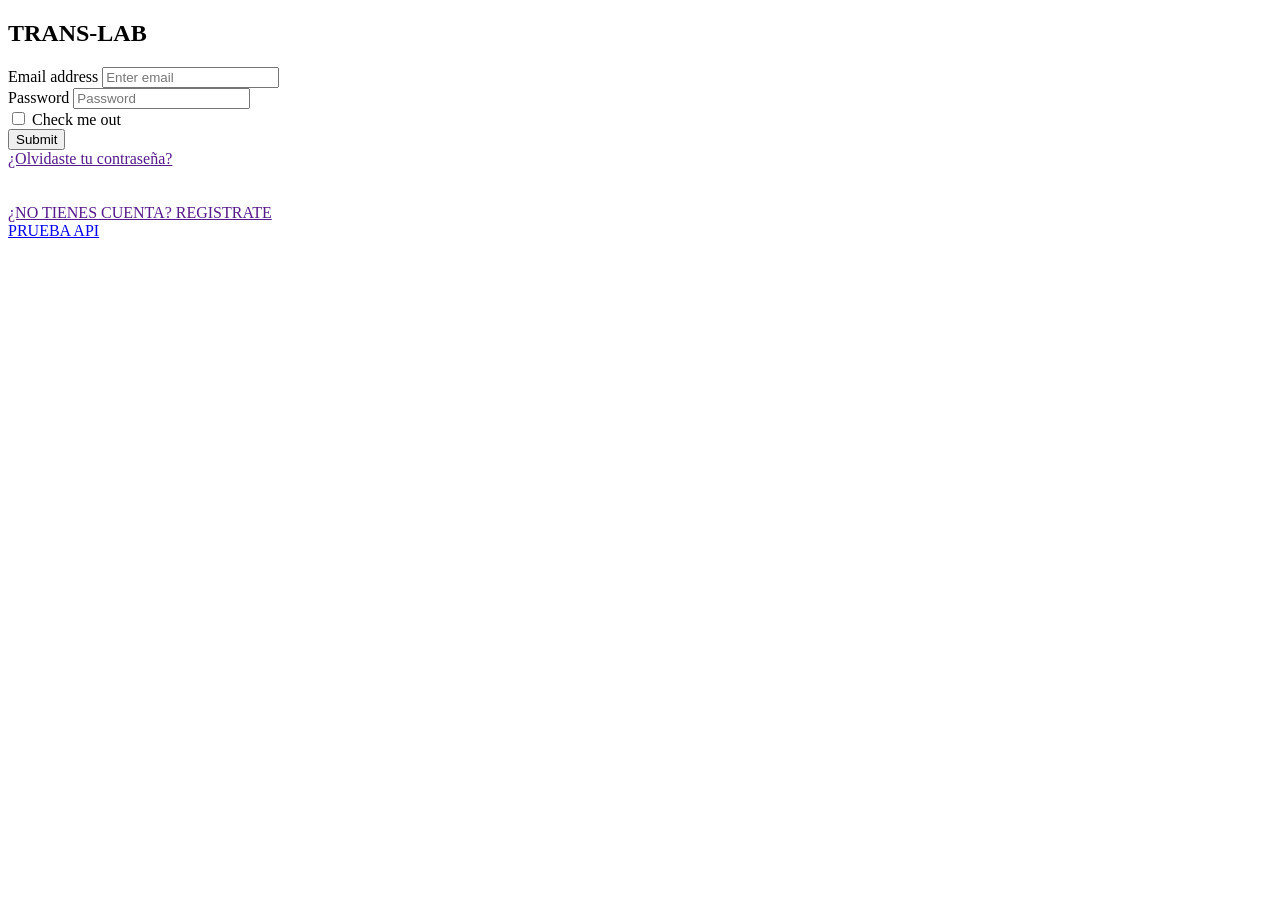
==== index.html @ 5b0718b8 "estructura html" ====
<!-- Wowowoyipiyouuu tu código acá -->
<!DOCTYPE html>
<html lang="en">

<head>
    <meta charset="UTF-8">
    <meta name="viewport" content="width=device-width, initial-scale=1.0">
    <meta http-equiv="X-UA-Compatible" content="ie=edge">
    <link rel="stylesheet" href="css/bootstrap.css">
    <link rel="stylesheet" href="css/style.css">
    <title>Aplicación BIP!</title>
</head>

<body>
    <section id="index">
        <div class="container-fluid">
            <div class="title">
                <h1>TRANS-LAB</h1>
            </div>
            <form>
                <div class="form-group">
                    <label for="exampleInputEmail1">Email address</label>
                    <input type="email" class="form-control" id="exampleInputEmail1" aria-describedby="emailHelp" placeholder="Enter email">
                </div>
                <div class="form-group">
                    <label for="exampleInputPassword1">Password</label>
                    <input type="password" class="form-control" id="exampleInputPassword1" placeholder="Password">
                </div>
                <div class="form-group form-check">
                    <input type="checkbox" class="form-check-input" id="exampleCheck1">
                    <label class="form-check-label" for="exampleCheck1">Check me out</label>
                </div>
                <button type="submit" class="btn btn-primary">Submit</button>
            </form>
            <div id="forgotPass">
                <a href="">¿Olvidaste tu contraseña?</a> </br>
                </br>
                </br>
                <a href="">¿NO TIENES CUENTA? REGISTRATE</a>
            </div>
            <a href="saldo.html">PRUEBA API</a>

        </div>
    </section>

    <script src="https://code.jquery.com/jquery-3.3.1.min.js" integrity="sha256-FgpCb/KJQlLNfOu91ta32o/NMZxltwRo8QtmkMRdAu8=" crossorigin="anonymous"></script>
    <script src="js/bootstrap.js"></script>
    <script src="js/main.js"></script>
</body>

</html>
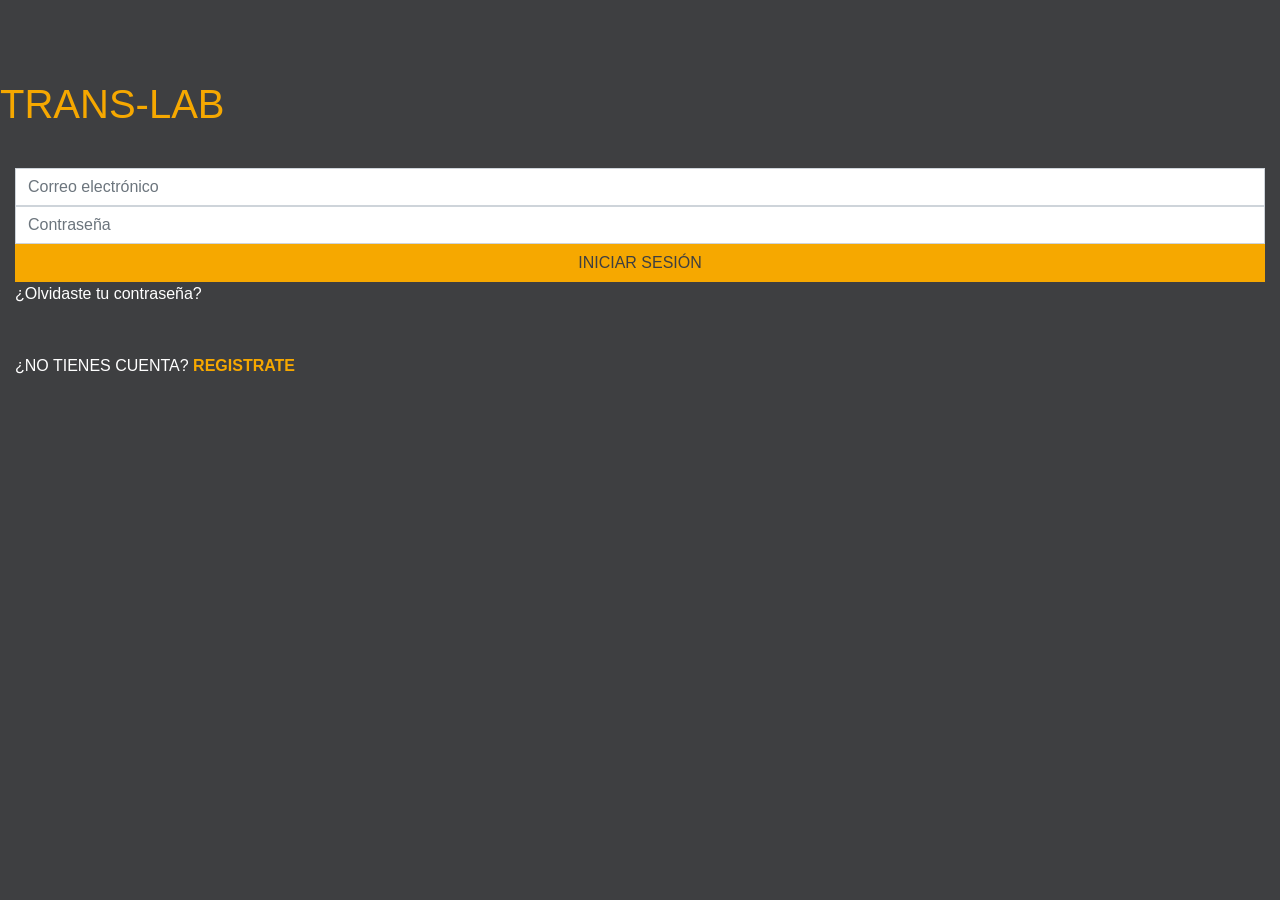
==== commit db00ddcb: "detalles" ====
--- a/index.html
+++ b/index.html
@@ -11,41 +11,39 @@
     <title>Aplicación BIP!</title>
 </head>
 
-<body>
-    <section id="index">
+<body id="body">
+    <section>
         <div class="container-fluid">
-            <div class="title">
-                <h1>TRANS-LAB</h1>
-            </div>
+            <header id="header" class="row">
+                <div class="title">
+                    <img src="docs/imagen.png" id='logo' alt="">
+                    <h1>TRANS-LAB</h1>
+                </div>
+            </header>
             <form>
                 <div class="form-group">
-                    <label for="exampleInputEmail1">Email address</label>
-                    <input type="email" class="form-control" id="exampleInputEmail1" aria-describedby="emailHelp" placeholder="Enter email">
+                    <!-- <label for="exampleInputEmail1">Email address</label> -->
+                    <input type="email" class="form-control" id="exampleInputEmail1" aria-describedby="emailHelp" placeholder="Correo electrónico">
                 </div>
                 <div class="form-group">
-                    <label for="exampleInputPassword1">Password</label>
-                    <input type="password" class="form-control" id="exampleInputPassword1" placeholder="Password">
+                    <!-- <label for="exampleInputPassword1">Password</label> -->
+                    <input type="password" class="form-control" id="exampleInputPassword1" placeholder="Contraseña" max="8" required>
                 </div>
-                <div class="form-group form-check">
-                    <input type="checkbox" class="form-check-input" id="exampleCheck1">
-                    <label class="form-check-label" for="exampleCheck1">Check me out</label>
-                </div>
-                <button type="submit" class="btn btn-primary">Submit</button>
+                <button type="submit" class="btn btn-primary">INICIAR SESIÓN</button>
             </form>
-            <div id="forgotPass">
-                <a href="">¿Olvidaste tu contraseña?</a> </br>
+            <div id="">
+                <a href="" id="forgotPass">¿Olvidaste tu contraseña?</a> </br>
                 </br>
                 </br>
-                <a href="">¿NO TIENES CUENTA? REGISTRATE</a>
+                <a href="" id="login">¿NO TIENES CUENTA? <span>REGISTRATE</span></a>
             </div>
-            <a href="saldo.html">PRUEBA API</a>
+        </div>
 
-        </div>
+
+        <script src="https://code.jquery.com/jquery-3.3.1.min.js" integrity="sha256-FgpCb/KJQlLNfOu91ta32o/NMZxltwRo8QtmkMRdAu8=" crossorigin="anonymous"></script>
+        <script src="js/bootstrap.js"></script>
+        <script src="js/main.js"></script>
     </section>
-
-    <script src="https://code.jquery.com/jquery-3.3.1.min.js" integrity="sha256-FgpCb/KJQlLNfOu91ta32o/NMZxltwRo8QtmkMRdAu8=" crossorigin="anonymous"></script>
-    <script src="js/bootstrap.js"></script>
-    <script src="js/main.js"></script>
 </body>
 
 </html>
--- a/css/style.css
+++ b/css/style.css
@@ -0,0 +1,53 @@
+#body {
+    background-color: rgb(62, 63, 65);
+}
+
+#saldo {
+    background-color: gray;
+}
+
+h1 {
+    color: rgb(246, 168, 0);
+    text-align: center;
+    margin-bottom: 40px;
+}
+
+.form-group {
+    margin: 0;
+}
+
+.form-control,
+.btn {
+    border-radius: 0;
+}
+
+.btn {
+    background-color: rgb(246, 168, 0);
+    border-color: rgb(246, 168, 0);
+    width: 100%;
+    color: rgb(62, 63, 65);
+}
+
+#forgotPass,
+#login {
+    color: white;
+    size: 0.5em;
+}
+
+span {
+    color: rgb(246, 168, 0);
+    font-weight: bold;
+}
+
+#login {
+    text-align: center;
+}
+
+#logo {
+    width: 40%;
+    padding-top: 80px;
+}
+
+.title {
+    text-align: center;
+}
